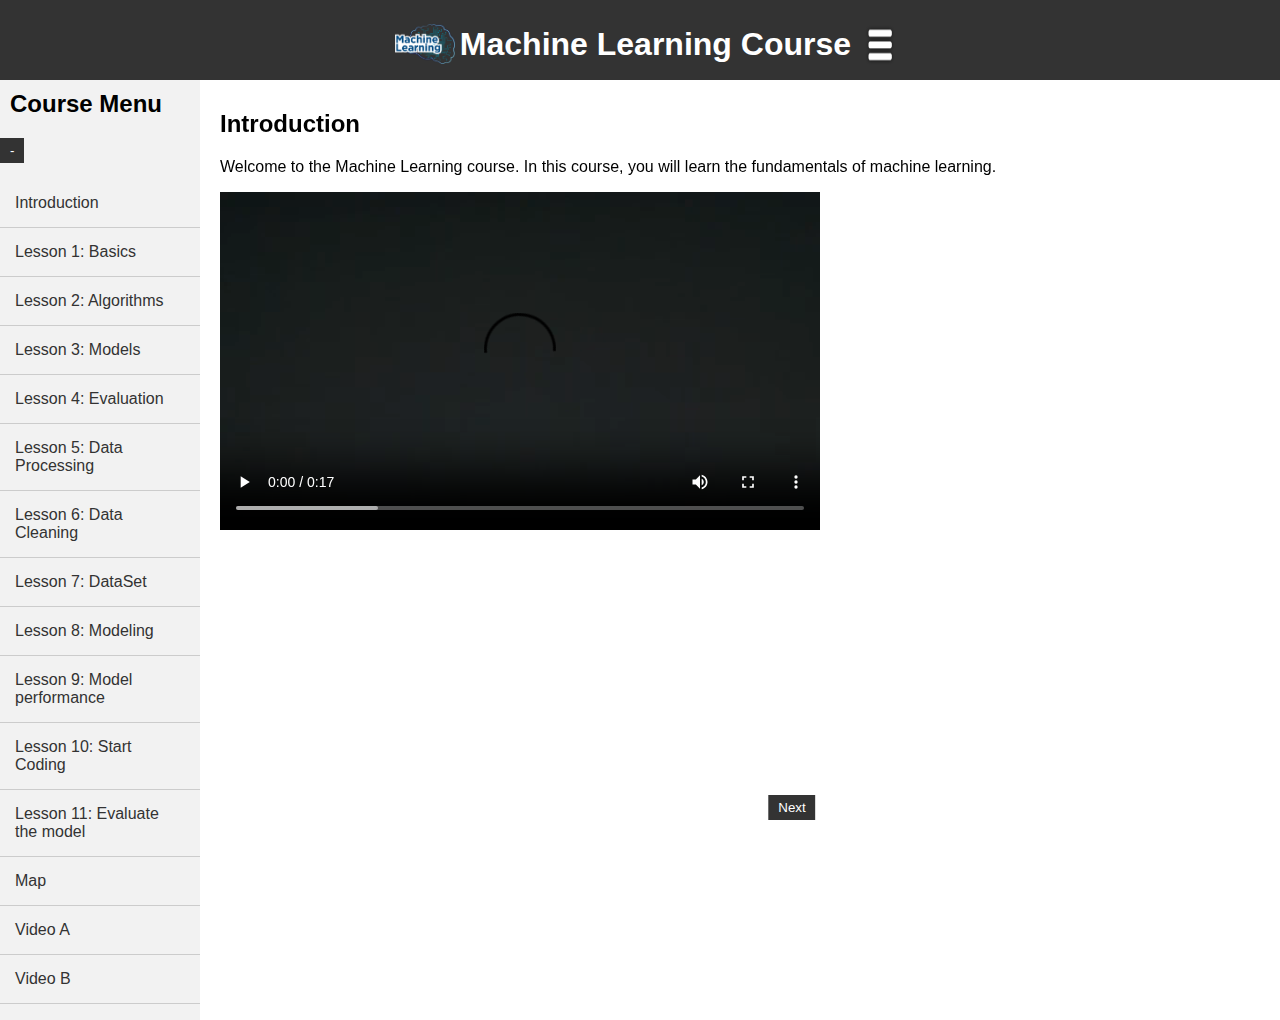
==== index.html @ f1b69571 "Rename Kh.html to index.html" ====
<!DOCTYPE html>
<html lang="en">
<head>
  <meta charset="UTF-8">
  <meta name="viewport" content="width=device-width, initial-scale=1.0">
  <title>Machine Learning Course</title>
  <link rel="stylesheet" href="kh.css">
  
</head>
<body>
  <header>
    <img src="11.png" alt="11">
    <h1>Machine Learning Course</h1>
    <button id="toggleMenuBtn" onclick="toggleMenuH()">
      <img src="icon.png" alt="Menu Icon">
    </button>
  </header>
  <div class="container">
    <nav id="courseMenu" >
      <div class="coursewithlock">
        <h2>Course Menu</h2>
        <button class="toggle-btn" onclick="toggleMenuHeight()">-</button>
      </div>
      <ul id="menuList">
        <li><a href="javascript:void(0)" class="menu-link" onclick="showSection('introduction')">Introduction</a></li>
        <!-- Lesson 1 -->
        <li class="dropdown">
          <a href="javascript:void(0)" class="dropbtn" onclick="toggleDropdown('lesson1Dropdown')">Lesson 1: Basics</a>
          <div id="lesson1Dropdown" class="dropdown-content">
            <a href="javascript:void(0)" class="menu-link" onclick="showSection('lesson1')">Content</a>
            <a href="javascript:void(0)" class="menu-link" onclick="showSection('video1')">Video</a>
            <a href="javascript:void(0)" class="menu-link" onclick="showSection('quiz1')">Quiz 1</a>
          </div>
        </li>
        <!-- Lesson 2 -->
        <li class="dropdown">
          <a href="javascript:void(0)" class="dropbtn" onclick="toggleDropdown('lesson2Dropdown')">Lesson 2: Algorithms</a>
          <div id="lesson2Dropdown" class="dropdown-content">
            <a href="javascript:void(0)" class="menu-link" onclick="showSection('lesson2')">Content</a>
            <a href="javascript:void(0)" class="menu-link" onclick="showSection('video2')">Video</a>
            <a href="javascript:void(0)" class="menu-link" onclick="showSection('quiz2')">Quiz 2</a>
          </div>
        </li>
        <!-- Lesson 3 -->
        <li class="dropdown">
          <a href="javascript:void(0)" class="dropbtn" onclick="toggleDropdown('lesson3Dropdown')">Lesson 3: Models</a>
          <div id="lesson3Dropdown" class="dropdown-content">
            <a href="javascript:void(0)" class="menu-link" onclick="showSection('lesson3')">Content</a>
            <a href="javascript:void(0)" class="menu-link" onclick="showSection('video3')">Video</a>
            <a href="javascript:void(0)" class="menu-link" onclick="showSection('quiz3')">Quiz 3</a>
          </div>
        </li>
        <!-- Lesson 4 -->
        <li class="dropdown">
          <a href="javascript:void(0)" class="dropbtn" onclick="toggleDropdown('lesson4Dropdown')">Lesson 4: Evaluation</a>
          <div id="lesson4Dropdown" class="dropdown-content">
            <a href="javascript:void(0)" class="menu-link" onclick="showSection('lesson4')">Content</a>
            <a href="javascript:void(0)" class="menu-link" onclick="showSection('video4')">Video</a>
            <a href="javascript:void(0)" class="menu-link" onclick="showSection('quiz4')">Quiz 4</a>
          </div>
        </li>
        <!-- Lesson 5 -->
        <li class="dropdown">
          <a href="javascript:void(0)" class="dropbtn" onclick="toggleDropdown('lesson5Dropdown')">Lesson 5: Data Processing</a>
          <div id="lesson5Dropdown" class="dropdown-content">
            <a href="javascript:void(0)" class="menu-link" onclick="showSection('lesson5')">Content</a>
            <a href="javascript:void(0)" class="menu-link" onclick="showSection('video5')">Video</a>
          </div>
        </li>
        <!-- Lesson 6 -->
        <li class="dropdown">
          <a href="javascript:void(0)" class="dropbtn" onclick="toggleDropdown('lesson6Dropdown')">Lesson 6: Data Cleaning</a>
          <div id="lesson6Dropdown" class="dropdown-content">
            <a href="javascript:void(0)" class="menu-link" onclick="showSection('lesson6')">Content</a>
            <a href="javascript:void(0)" class="menu-link" onclick="showSection('video6')">Video</a>
          </div>
        </li>
        <!-- Lesson 7 -->
        <li class="dropdown">
          <a href="javascript:void(0)" class="dropbtn" onclick="toggleDropdown('lesson7Dropdown')">Lesson 7: DataSet </a>
          <div id="lesson7Dropdown" class="dropdown-content">
            <a href="javascript:void(0)" class="menu-link" onclick="showSection('lesson7')">Content</a>
            <a href="javascript:void(0)" class="menu-link" onclick="showSection('video7')">Video</a>
          </div>
        </li>
         <!-- Lesson 8 -->
         <li class="dropdown">
          <a href="javascript:void(0)" class="dropbtn" onclick="toggleDropdown('lesson8Dropdown')">Lesson 8: Modeling </a>
          <div id="lesson8Dropdown" class="dropdown-content">
            <a href="javascript:void(0)" class="menu-link" onclick="showSection('lesson8')">Content</a>
            <a href="javascript:void(0)" class="menu-link" onclick="showSection('video8')">Video</a>
          </div>
        </li>
         <!-- Lesson 9 -->
         <li class="dropdown">
          <a href="javascript:void(0)" class="dropbtn" onclick="toggleDropdown('lesson9Dropdown')">Lesson 9: Model performance </a>
          <div id="lesson9Dropdown" class="dropdown-content">
            <a href="javascript:void(0)" class="menu-link" onclick="showSection('lesson9')">Content</a>
            <a href="javascript:void(0)" class="menu-link" onclick="showSection('video9')">Video</a>
          </div>
        </li>
           <!-- Lesson 10 -->
           <li class="dropdown">
            <a href="javascript:void(0)" class="dropbtn" onclick="toggleDropdown('lesson10Dropdown')">Lesson 10: Start Coding </a>
            <div id="lesson10Dropdown" class="dropdown-content">
              <a href="javascript:void(0)" class="menu-link" onclick="showSection('lesson10')">Content</a>
              <a href="javascript:void(0)" class="menu-link" onclick="showSection('video10')">Video</a>
            </div>
          </li>
                 <!-- Lesson 11 -->
                 <li class="dropdown">
                  <a href="javascript:void(0)" class="dropbtn" onclick="toggleDropdown('lesson11Dropdown')">Lesson 11: Evaluate the model </a>
                  <div id="lesson11Dropdown" class="dropdown-content">
                    <a href="javascript:void(0)" class="menu-link" onclick="showSection('lesson11')">Content</a>
                    <a href="javascript:void(0)" class="menu-link" onclick="showSection('video11')">Video</a>
                  </div>
                </li>
        <li><a href="javascript:void(0)" class="menu-link" onclick="showSection('map')">Map</a></li>
        <li><a href="javascript:void(0)" class="menu-link" onclick="showSection('video12')">Video A</a></li>
        <li><a href="javascript:void(0)" class="menu-link" onclick="showSection('video13')">Video B</a></li>
      </ul>
    </nav>
    <main>
      <section id="introduction" class="content-section">
        <h2>Introduction</h2>
        <p>Welcome to the Machine Learning course. In this course, you will learn the fundamentals of machine learning.</p>
        <video controls width="600" id="introVideo">
          <source src="welcome.mp4" type="video/mp4">
          Your browser does not support the video tag.
        </video>
        <button class="next" onclick="navigate('introduction', 'lesson1')">Next</button>
      </section>

        <!-- Lesson 1 -->

      <section id="lesson1" class="content-section">
        <h2>Lesson 1: Basics</h2>
        <p>This lesson covers the basics of machine learning including supervised and unsupervised learning.</p>
        <button class="back" onclick="navigate('lesson1', 'introduction')">Back</button>
        <button class="next" onclick="navigate('lesson1', 'video1')">Next</button>
      </section>
      <section id="video1" class="content-section">
        <h2>Video 1</h2>
        <video controls width="600" id="video1Video">
          <source src="video.mp4" type="video/mp4">
        </video>
        <button class="back" onclick="navigate('video1', 'lesson1')">Back</button>
        <button class="next" onclick="navigate('video1', 'quiz1')">Next</button>
      </section>
      <section id="quiz1" class="content-section">
        <h2>Quiz 1</h2>
        <div class="quiz">
          <form id="quizForm1">
            <div id="question1">
              <label>Question 1: What is supervised learning?</label><br>
              <input type="radio" name="q1" value="a"> A method where the model is trained on labeled data.<br>
              <input type="radio" name="q1" value="b"> A method where the model is trained on unlabeled data.<br>
              <input type="radio" name="q1" value="c"> a & b.<br>
              <input type="radio" name="q1" value="d"> None of the above.<br><br>
              <p id="quiz1Q1Result"></p>
              <button type="button" class="submitQuestion" data-next="question2">Submit</button>
              <button type="button" class="goQuestion" data-target="question2" disabled>Next Question</button>
            </div>
            <div id="question2" style="display: none;">
              <label>Question 2: Which algorithm is used for classification?</label><br>
              <input type="radio" name="q2" value="a"> Decision Tree<br>
              <input type="radio" name="q2" value="b"> Linear Regression<br>
              <input type="radio" name="q2" value="c"> a & b.<br>
              <input type="radio" name="q2" value="d"> None of the above.<br><br>
              <p id="quiz1Q2Result"></p>
              <button type="button" class="submitQuestion" data-next="question3">Submit</button>
              <button type="button" class="prevQuestion" data-target="question1">Prev Question</button>
              <button type="button" class="goQuestion" data-target="question3" disabled>Next Question</button>
            </div>
            <div id="question3" style="display: none;">
              <label>Question 3: What is overfitting?</label><br>
              <input type="radio" name="q3" value="a"> Model performs well on training data but poorly on new data.<br>
              <input type="radio" name="q3" value="b"> Model performs well on both training and new data.<br>
              <input type="radio" name="q3" value="c"> a & b.<br>
              <input type="radio" name="q3" value="d"> None of the above.<br><br>
              <p id="quiz1Q3Result"></p>
              <button type="button" class="submitQuestion" data-next="question4">Submit</button>
              <button type="button" class="prevQuestion" data-target="question2">Prev Question</button>
              <button type="button" class="goQuestion" data-target="question4" disabled>Next Question</button>
            </div>
            <div id="question4" style="display: none;">
              <label>Question 4: What is the main goal of supervised learning?</label><br>
              <input type="radio" name="q4" value="a"> Predict outcomes for new data.<br>
              <input type="radio" name="q4" value="b"> Cluster similar data points.<br>
              <input type="radio" name="q4" value="c"> a & b.<br>
              <input type="radio" name="q4" value="d"> None of the above.<br><br>
              <p id="quiz1Q4Result"></p>
              <button type="button" class="submitQuestion" data-next="question5">Submit</button>
              <button type="button" class="prevQuestion" data-target="question3">Prev Question</button>
              <button type="button" class="goQuestion" data-target="question5" disabled>Next Question</button>
            </div>
          </form>
        </div>
        <button class="back" onclick="navigate('quiz1', 'video1')">Back</button>
        <button class="next" onclick="navigate('quiz1', 'lesson2')">Next</button>
      </section>

        <!-- Lesson 2 -->

      <section id="lesson2" class="content-section">
        <h2>Lesson 2: Algorithms</h2>
        <p>Introduction to algorithms used in machine learning.</p>
        <button class="back" onclick="navigate('lesson2', 'quiz1')">Back</button>
        <button class="next" onclick="navigate('lesson2', 'video2')">Next</button>
      </section>
      <section id="video2" class="content-section">
        <h2>Video 2</h2>
        <video controls width="600" id="video2Video">
          <source src="video.mp4" type="video/mp4">
        </video>
        <button class="back" onclick="navigate('video2', 'lesson2')">Back</button>
        <button class="next" onclick="navigate('video2', 'quiz2')">Next</button>
      </section>
      <section id="quiz2" class="content-section">
        <h2>Quiz 2</h2>
        <div class="quiz">
          <form id="quizForm2">
            <div id="question5">
              <label>Question 1: What is a decision tree?</label><br>
              <input type="radio" name="q5" value="a"> A tree-like model used for decisions.<br>
              <input type="radio" name="q5" value="b"> A linear model used for predictions.<br>
              <input type="radio" name="q5" value="c"> a & b.<br>
              <input type="radio" name="q5" value="d"> None of the above.<br><br>
              <p id="quiz2Q1Result"></p>
              <button type="button" class="submitQuestion" data-next="question6">Submit</button>
              <button type="button" class="goQuestion" data-target="question6" disabled>Next Question</button>
            </div>
            <div id="question6" style="display: none;">
              <label>Question 2: Which algorithm is used for regression?</label><br>
              <input type="radio" name="q6" value="a"> Decision Tree<br>
              <input type="radio" name="q6" value="b"> Linear Regression<br>
              <input type="radio" name="q6" value="c"> a & b.<br>
              <input type="radio" name="q6" value="d"> None of the above.<br><br>
              <p id="quiz2Q2Result"></p>
              <button type="button" class="submitQuestion" data-next="question7">Submit</button>
              <button type="button" class="prevQuestion" data-target="question5">Prev Question</button>
              <button type="button" class="goQuestion" data-target="question7" disabled>Next Question</button>
            </div>
            <div id="question7" style="display: none;">
              <label>Question 3: What is pruning in decision trees?</label><br>
              <input type="radio" name="q7" value="a"> Removing sections of the tree to avoid overfitting.<br>
              <input type="radio" name="q7" value="b"> Adding more branches to increase accuracy.<br>
              <input type="radio" name="q7" value="c"> a & b.<br>
              <input type="radio" name="q7" value="d"> None of the above.<br><br>
              <p id="quiz2Q3Result"></p>
              <button type="button" class="submitQuestion" data-next="question8">Submit</button>
              <button type="button" class="prevQuestion" data-target="question6">Prev Question</button>
              <button type="button" class="goQuestion" data-target="question8" disabled>Next Question</button>
            </div>
            <div id="question8" style="display: none;">
              <label>Question 4: What is ensemble learning?</label><br>
              <input type="radio" name="q8" value="a"> Using multiple models to improve accuracy.<br>
              <input type="radio" name="q8" value="b"> Using a single model for predictions.<br>
              <input type="radio" name="q8" value="c"> a & b.<br>
              <input type="radio" name="q8" value="d"> None of the above.<br><br>
              <p id="quiz2Q4Result"></p>
              <button type="button" class="submitQuestion" data-next="question9">Submit</button>
              <button type="button" class="prevQuestion" data-target="question7">Prev Question</button>
              <button type="button" class="goQuestion" data-target="question9" disabled>Next Question</button>
            </div>
          </form>
        </div>
        <button class="back" onclick="navigate('quiz2', 'video2')">Back</button>
        <button class="next" onclick="navigate('quiz2', 'lesson3')">Next</button>
      </section>

        <!-- Lesson 3 -->

      <section id="lesson3" class="content-section">
        <h2>Lesson 3: Models</h2>
        <p>Types of models used in machine learning.</p>
        <button class="back" onclick="navigate('lesson3', 'quiz2')">Back</button>
        <button class="next" onclick="navigate('lesson3', 'video3')">Next</button>
      </section>
      <section id="video3" class="content-section">
        <h2>Video 3</h2>
        <video controls width="600" id="video3Video">
          <source src="video.mp4" type="video/mp4">
          Your browser does not support the video tag.
        </video>
        <button class="back" onclick="navigate('video3', 'lesson3')">Back</button>
        <button class="next" onclick="navigate('video3', 'quiz3')">Next</button>
      </section>
      <section id="quiz3" class="content-section">
        <h2>Quiz 3</h2>
        <div class="quiz">
          <form id="quizForm3">
            <div id="question9">
              <label>Question 1: What is logistic regression used for?</label><br>
              <input type="radio" name="q9" value="a"> Classification<br>
              <input type="radio" name="q9" value="b"> Regression<br>
              <input type="radio" name="q9" value="c"> a & b.<br>
              <input type="radio" name="q9" value="d"> None of the above.<br><br>
              <p id="quiz3Q1Result"></p>
              <button type="button" class="submitQuestion" data-next="question10">Submit</button>
              <button type="button" class="goQuestion" data-target="question10" disabled>Next Question</button>
            </div>
            <div id="question10" style="display: none;">
              <label>Question 2: Which model is used for clustering?</label><br>
              <input type="radio" name="q10" value="a"> K-Means<br>
              <input type="radio" name="q10" value="b"> Linear Regression<br>
              <input type="radio" name="q10" value="c"> a & b.<br>
              <input type="radio" name="q10" value="d"> None of the above.<br><br>
              <p id="quiz3Q2Result"></p>
              <button type="button" class="submitQuestion" data-next="question11">Submit</button>
              <button type="button" class="prevQuestion" data-target="question9">Prev Question</button>
              <button type="button" class="goQuestion" data-target="question11" disabled>Next Question</button>
            </div>
            <div id="question11" style="display: none;">
              <label>Question 3: What is regularization in machine learning?</label><br>
              <input type="radio" name="q11" value="a"> Technique to prevent overfitting.<br>
              <input type="radio" name="q11" value="b"> Method to increase model complexity.<br>
              <input type="radio" name="q11" value="c"> a & b.<br>
              <input type="radio" name="q11" value="d"> None of the above.<br><br>
              <p id="quiz3Q3Result"></p>
              <button type="button" class="submitQuestion" data-next="question12">Submit</button>
              <button type="button" class="prevQuestion" data-target="question10">Prev Question</button>
              <button type="button" class="goQuestion" data-target="question12" disabled>Next Question</button>
            </div>
            <div id="question12" style="display: none;">
              <label>Question 4: What is the purpose of feature scaling?</label><br>
              <input type="radio" name="q12" value="a"> Standardize the range of independent variables.<br>
              <input type="radio" name="q12" value="b"> Increase the number of features.<br>
              <input type="radio" name="q12" value="c"> a & b.<br>
              <input type="radio" name="q12" value="d"> None of the above.<br><br>
              <p id="quiz3Q4Result"></p>
              <button type="button" class="submitQuestion" data-next="question13">Submit</button>
              <button type="button" class="prevQuestion" data-target="question11">Prev Question</button>
              <button type="button" class="goQuestion" data-target="question13" disabled>Next Question</button>
            </div>
          </form>
        </div>
        <button class="back" onclick="navigate('quiz3', 'video3')">Back</button>
        <button class="next" onclick="navigate('quiz3', 'lesson4')">Next</button>
      </section>

        <!-- Lesson 4 -->

      <section id="lesson4" class="content-section">
        <h2>Lesson 4: Evaluation</h2>
        <p>Methods to evaluate machine learning models.</p>
        <button class="back" onclick="navigate('lesson4', 'quiz3')">Back</button>
        <button class="next" onclick="navigate('lesson4', 'video4')">Next</button>
      </section>
      <section id="video4" class="content-section">
        <h2>Video 4</h2>
        <video controls width="600" id="video4Video">
          <source src="video.mp4" type="video/mp4">
          Your browser does not support the video tag.
        </video>
        <button class="back" onclick="navigate('video4', 'lesson4')">Back</button>
        <button class="next" onclick="navigate('video4', 'quiz4')">Next</button>
      </section>
      <section id="quiz4" class="content-section">
        <h2>Quiz 4</h2>
        <div class="quiz">
          <form id="quizForm4">
            <div id="question13">
              <label>Question 1: What is cross-validation?</label><br>
              <input type="radio" name="q13" value="a"> Technique to divide data into training and test sets.<br>
              <input type="radio" name="q13" value="b"> Technique to assess model performance.<br>
              <input type="radio" name="q13" value="c"> a & b.<br>
              <input type="radio" name="q13" value="d"> None of the above.<br><br>
              <p id="quiz4Q1Result"></p>
              <button type="button" class="submitQuestion" data-next="question14">Submit</button>
              <button type="button" class="goQuestion" data-target="question14" disabled>Next Question</button>
            </div>
            <div id="question14" style="display: none;">
              <label>Question 2: What is AUC-ROC used for?</label><br>
              <input type="radio" name="q14" value="a"> Measure of model accuracy.<br>
              <input type="radio" name="q14" value="b"> Measure of model performance.<br>
              <input type="radio" name="q14" value="c"> a & b.<br>
              <input type="radio" name="q14" value="d"> None of the above.<br><br>
              <p id="quiz4Q2Result"></p>
              <button type="button" class="submitQuestion" data-next="question15">Submit</button>
              <button type="button" class="prevQuestion" data-target="question13">Prev Question</button>
              <button type="button" class="goQuestion" data-target="question15" disabled>Next Question</button>
            </div>
            <div id="question15" style="display: none;">
              <label>Question 3: What is the confusion matrix?</label><br>
              <input type="radio" name="q15" value="a"> Matrix that evaluates model performance.<br>
              <input type="radio" name="q15" value="b"> Matrix that visualizes data points.<br>
              <input type="radio" name="q15" value="c"> a & b.<br>
              <input type="radio" name="q15" value="d"> None of the above.<br><br>
              <p id="quiz4Q3Result"></p>
              <button type="button" class="submitQuestion" data-next="question16">Submit</button>
              <button type="button" class="prevQuestion" data-target="question14">Prev Question</button>
              <button type="button" class="goQuestion" data-target="question16" disabled>Next Question</button>
            </div>
            <div id="question16" style="display: none;">
              <label>Question 4: What is precision?</label><br>
              <input type="radio" name="q16" value="a"> Ratio of true positives to predicted positives.<br>
              <input type="radio" name="q16" value="b"> Ratio of true positives to actual positives.<br>
              <input type="radio" name="q16" value="c"> a & b.<br>
              <input type="radio" name="q16" value="d"> None of the above.<br><br>
              <p id="quiz4Q4Result"></p>
              <button type="button" class="submitQuestion" data-next="question17">Submit</button>
              <button type="button" class="prevQuestion" data-target="question15">Prev Question</button>
              <button type="button" class="goQuestion" data-target="question17" disabled>Next Question</button>
            </div>
          </form>
        </div>
        <button class="back" onclick="navigate('quiz4', 'video4')">Back</button>
        <button class="next" onclick="navigate('quiz4', 'lesson5')">Next</button>
      </section>
        <!-- Lesson 5 -->
      <section id="lesson5" class="content-section">
        <h2>Lesson 5: Data Processing</h2>
        <p>Techniques for preprocessing data in machine learning.</p>
        <button class="back" onclick="navigate('lesson5', 'quiz4')">Back</button>
        <button class="next" onclick="navigate('lesson5', 'video5')">Next</button>
      </section>
      
      <section id="video5" class="content-section">
        <h2>Video 5</h2>
        <video controls width="600" id="video5Video">
          <source src="video.mp4" type="video/mp4">
          Your browser does not support the video tag.
        </video>
        <button class="back" onclick="navigate('video5', 'lesson5')">Back</button>
        <button class="next" onclick="navigate('video5', 'lesson6')">Next</button>
      </section>
        <!-- Lesson 6 -->
      <section id="lesson6" class="content-section">
        <h2>Lesson 6: Data Cleaning</h2>
        <p>Techniques for preprocessing data in machine learning.</p>
        <button class="back" onclick="navigate('lesson6', 'video5')">Back</button>
        <button class="next" onclick="navigate('lesson6', 'video6')">Next</button>
      </section>
      <section id="video6" class="content-section">
        <h2>Video 6</h2>
        <video controls width="600" id="video6Video">
          <source src="video.mp4" type="video/mp4">
          Your browser does not support the video tag.
        </video>
        <button class="back" onclick="navigate('video6', 'lesson6')">Back</button>
        <button class="next" onclick="navigate('video6', 'lesson7')">Next</button>
      </section>

      <!-- Lesson 7 -->
      <section id="lesson7" class="content-section">
      <h2>Lesson 7: DataSet</h2>
      <p>Techniques for preprocessing data in machine learning.</p>
      <button class="back" onclick="navigate('lesson7', 'video6')">Back</button>
      <button class="next" onclick="navigate('lesson7', 'video7')">Next</button>
    </section>
    
    <section id="video7" class="content-section">
      <h2>Video 7</h2>
      <video controls width="600" id="video7Video">
        <source src="video.mp4" type="video/mp4">
        Your browser does not support the video tag.
      </video>
      <button class="back" onclick="navigate('video7', 'lesson7')">Back</button>
      <button class="next" onclick="navigate('video7', 'lesson8')">Next</button>
    </section>
      <!-- Lesson 8 -->
      <section id="lesson8" class="content-section">
      <h2>Lesson 8: Modeling</h2>
      <p>Techniques for preprocessing data in machine learning.</p>
      <button class="back" onclick="navigate('lesson8', 'video7')">Back</button>
      <button class="next" onclick="navigate('lesson8', 'video8')">Next</button>
    </section>
    
    <section id="video8" class="content-section">
      <h2>Video 8</h2>
      <video controls width="600" id="video8Video">
        <source src="video.mp4" type="video/mp4">
        Your browser does not support the video tag.
      </video>
      <button class="back" onclick="navigate('video8', 'lesson8')">Back</button>
      <button class="next" onclick="navigate('video8', 'lesson9')">Next</button>
    </section>

      <!-- Lesson 9 -->
      <section id="lesson9" class="content-section">
        <h2>Lesson 9: Model performance</h2>
        <p>Techniques for preprocessing data in machine learning.</p>
        <button class="back" onclick="navigate('lesson9', 'video8')">Back</button>
        <button class="next" onclick="navigate('lesson9', 'video9')">Next</button>
      </section>
      
      <section id="video9" class="content-section">
        <h2>Video 9</h2>
        <video controls width="600" id="video9Video">
          <source src="video.mp4" type="video/mp4">
          Your browser does not support the video tag.
        </video>
        <button class="back" onclick="navigate('video9', 'lesson9')">Back</button>
        <button class="next" onclick="navigate('video9', 'lesson10')">Next</button>
      </section>
      <!-- Lesson 10 -->
      <section id="lesson10" class="content-section">
        <h2>Lesson 10: Start coding</h2>
        <p>Techniques for preprocessing data in machine learning.</p>
        <button class="back" onclick="navigate('lesson10', 'video9')">Back</button>
        <button class="next" onclick="navigate('lesson10', 'video10')">Next</button>
      </section>
      
      <section id="video10" class="content-section">
        <h2>Video 19</h2>
        <video controls width="600" id="video10Video">
          <source src="video.mp4" type="video/mp4">
          Your browser does not support the video tag.
        </video>
        <button class="back" onclick="navigate('video10', 'lesson10')">Back</button>
        <button class="next" onclick="navigate('video10', 'lesson11')">Next</button>
      </section>
      <!-- Lesson 11 -->
      <section id="lesson11" class="content-section">
        <h2>Lesson 11: evaluate the model</h2>
        <p>Techniques for preprocessing data in machine learning.</p>
        <button class="back" onclick="navigate('lesson11', 'video10')">Back</button>
        <button class="next" onclick="navigate('lesson11', 'video11')">Next</button>
      </section>
      
      <section id="video11" class="content-section">
        <h2>Video 11</h2>
        <video controls width="600" id="video11Video">
          <source src="video.mp4" type="video/mp4">
          Your browser does not support the video tag.
        </video>
        <button class="back" onclick="navigate('video11', 'lesson11')">Back</button>
        <button class="next" onclick="navigate('video11', 'map')">Next</button>
      </section>


      <section id="map" class="content-section">
        <h2>The location of the university that can learn ML on it</h2>
        <div class="map-buttons">
          <button onclick="highlightLocation('KAU')">KAU</button>
          <button onclick="highlightLocation('KSU')">KSU</button>
          <button onclick="highlightLocation('KFUPM')">KFUPM</button>
          <button onclick="highlightLocation('PSU')">PSU</button>
          <button onclick="highlightLocation('Alfaisal')">Alfaisal</button>
          <button onclick="highlightLocation('Effat')">Effat</button>
          <button onclick="highlightLocation('UQU')">UQU</button>
          <button onclick="highlightAllLocations()">Show All</button>
          <!-- Add more buttons as needed -->
        </div>
        <div id="mapContainer">
          <svg width="800" height="600" xmlns="http://www.w3.org/2000/svg" viewBox="0 0 800 600">
            <image href="map.gif" width="800" height="600" />
            <!-- Example pins -->
            <path id="kau" d="M100,130 L110,130 L105,150 Z" fill="green" onclick="showLocation('KAU')" visibility="hidden"></path>
            <path id="ksu" d="M200,180 L210,180 L205,200 Z" fill="blue" onclick="showLocation('KSU')" visibility="hidden"></path>
            <path id="kfupm" d="M300,230 L310,230 L305,250 Z" fill="red" onclick="showLocation('KFUPM')" visibility="hidden"></path>
            <path id="psu" d="M400,280 L410,280 L405,300 Z" fill="purple" onclick="showLocation('PSU')" visibility="hidden"></path>
            <path id="alfaisal" d="M500,330 L510,330 L505,350 Z" fill="orange" onclick="showLocation('Alfaisal')" visibility="hidden"></path>
            <path id="effat" d="M600,380 L610,380 L605,400 Z" fill="yellow" onclick="showLocation('Effat')" visibility="hidden"></path>
            <path id="uqu" d="M700,430 L710,430 L705,450 Z" fill="cyan" onclick="showLocation('UQU')" visibility="hidden"></path>
            <!-- Add more paths for other locations -->
          </svg>
        </div>
        <button class="back" onclick="navigate('map', 'video11')">Back</button>
        <button class="next" onclick="navigate('map', 'video12')">Next</button>
      </section>
      <section id="video12" class="content-section">
        <h2>End of the course A</h2>
        <video controls width="600" id="videoMain">
          <source src="video.mp4" type="video/mp4">
          Your browser does not support the video tag.
        </video>
        <button class="back" onclick="navigate('video12', 'map')">Back</button>
        <button class="next" onclick="navigate('video12', 'video13')">Next</button>
      </section>
      <section id="video13" class="content-section">
        <h2>End of the course B</h2>
        <video controls width="600" id="videoMain">
          <source src="video.mp4" type="video/mp4">
          Your browser does not support the video tag.
        </video>
        <button class="back" onclick="navigate('video13', 'video12')">Back</button>
      </section>
    </main>
  </div>
  <!-- <script>
    function toggleMenuHeight() {
    const menu = document.getElementById('courseMenu');
    menu.classList.toggle('expanded');
  }
  </script> -->
  <script src="kh.js" ></script>
</body>
</html>
---- kh.css ----
body {
  font-family: Arial, sans-serif;
  margin: 0;
  padding: 0;
}

header {
  background-color: #333;
  color: white;
  text-align: center;
  padding: 10px;
  position: fixed;
  width: 100%;
  top: 0;
  z-index: 1000;
}

header img {
  height: 40px;
  vertical-align: middle;
}

header h1 {
  display: inline-block;
  margin: 0;
  vertical-align: middle;
}

#toggleMenuBtn {
  background: none;
  border: none;
  cursor: pointer;
}

#toggleMenuBtn img {
  width: 30px; /* Adjust the width of the icon inside the button */
}

#courseMenu h2 {
  display: inline-block;
  margin: 20px;
  margin-bottom: 10px;
  margin-left: 10px;
  vertical-align: center;
}

#courseMenu.expanded {
  height: 300px; /* Height when expanded */
  overflow-y: scroll;
}

.container {
  margin-top: 70px;
  display: flex;
}

nav {
  flex: 0 0 200px;
  background-color: #f2f2f2;
  position: sticky;
  top: 70px;
}

nav ul {
  list-style-type: none;
  padding: 0;
}

nav ul li {
  padding: 10px;
  border-bottom: 1px solid #ccc;
}

nav ul li a {
  color: #333;
  text-decoration: none;
  display: block;
  padding: 5px;
}

nav ul li a:hover {
  background-color: #ddd;
}

nav .dropdown {
  position: relative;
}

nav .dropdown .dropdown-content {
  display: none;
  position: absolute;
  background-color: #f9f9f9;
  box-shadow: 0px 8px 16px 0px rgba(0, 0, 0, 0.2);
  z-index: 1;
}

nav .dropdown:hover .dropdown-content {
  display: block;
}

main {
  flex: 1;
  padding: 20px;
}

section {
  margin-bottom: 20px;
  display: none; /* Hide all sections by default */
}

.content-section {
  display: none;
}

#introduction {
  display: block; /* Show the introduction by default */
}

video {
  max-width: 100%;
}

.quiz {
  background-color: #f9f9f9;
  padding: 10px;
  border: 1px solid #ccc;
}

.quiz form {
  margin: 0;
}

.quiz label {
  font-weight: bold;
}

.quiz input[type="radio"] {
  margin-right: 10px;
}

.quiz button.submitQuestion {
  margin-top: 10px;
  padding: 5px 10px;
  background-color: #333;
  color: white;
  border: none;
  cursor: pointer;
}

.quiz button.submitQuestion:hover {
  background-color: #555;
}

.quiz button.prevQuestion,
.quiz button.goQuestion {
  margin-top: 10px;
  padding: 5px 10px;
  background-color: #333;
  color: white;
  border: none;
  cursor: pointer;
}

.quiz button.prevQuestion:hover,
.quiz button.goQuestion:hover {
  background-color: #555;
}

#mapContainer {
  width: 100%;
  height: 600px;
}

.map-buttons {
  margin-bottom: 20px;
}

.map-buttons button {
  padding: 5px 10px;
  margin-right: 5px;
  background-color: #333;
  color: white;
  border: none;
  cursor: pointer;
}

.map-buttons button:hover {
  background-color: #555;
}

button {
  margin-top: 10px;
  padding: 5px 10px;
  background-color: #333;
  color: white;
  border: none;
  cursor: pointer;
}

button:hover {
  background-color: #555;
}

/* Fix the iframe size */
iframe {
  width: 100%;
  height: 600px; /* Adjust the height as needed */
  border: none;
}

/* Ensure the next and back buttons are always at the bottom */
.content-section {
  position: relative;
  min-height: 700px; /* Adjust this height based on the content */
  padding-bottom: 70px; /* Space for the buttons */
}

button.back {
  position: absolute;
  bottom: 60px;
  left: 45%;
  transform: translateX(-50%);
}

button.next {
  position: absolute;
  bottom: 60px;
  left: 55%;
  transform: translateX(-50%);
}

/* Media Queries for responsiveness */

/* For tablets */
@media (max-width: 768px) {
  nav {
    flex: 0 0 150px;
  }

  .container {
    flex-direction: column;
  }

  main {
    padding: 10px;
    width: 97.5%;
  }

  #mapContainer {
    height: 400px;
  }

  .content-section {
    min-height: 500px;
  }
}

/* For mobile phones */
@media (max-width: 480px) {
  header h1 {
    font-size: 18px;
  }

  #toggleMenuBtn img {
    width: 20px;
  }

  nav {
    flex: 0 0 100px;
  }

  .container {
    flex-direction: column;
  }

  main {
    order: 1;
    padding: 5px;
  }

  .quiz button.submitQuestion,
  .quiz button.prevQuestion,
  .quiz button.goQuestion {
    padding: 5px;
    font-size: 14px;
  }

  #mapContainer {
    height: 300px;
  }

  .content-section {
    min-height: 400px;
  }

  button.back,
  button.next {
    bottom: 20px;
    left: 50%;
    transform: translateX(-50%);
  }
}
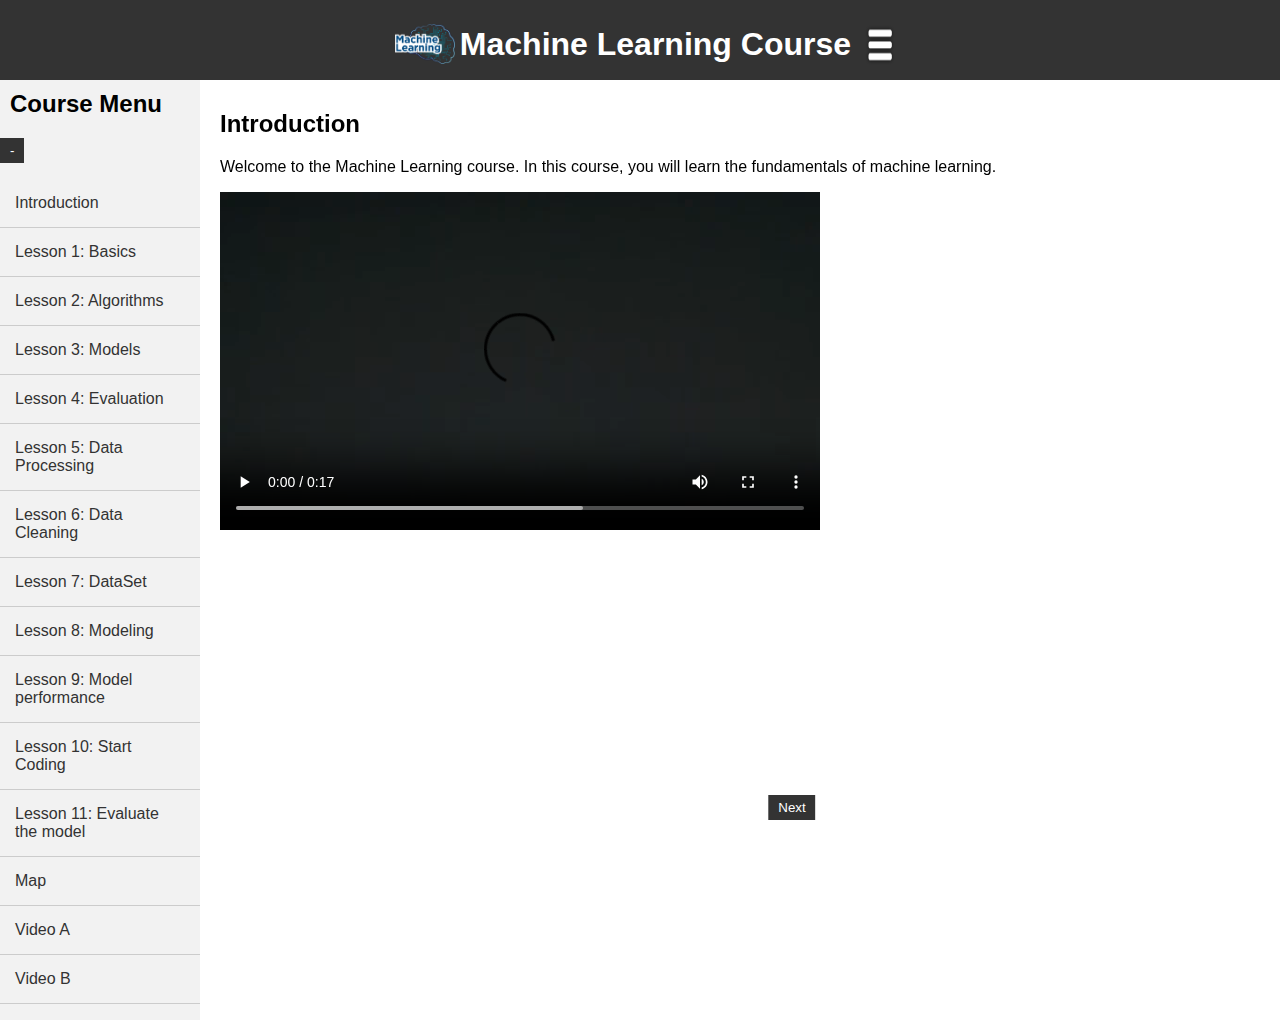
==== commit 20b6acc8: "Update index.html" ====
--- a/index.html
+++ b/index.html
@@ -21,6 +21,7 @@
         <h2>Course Menu</h2>
         <button class="toggle-btn" onclick="toggleMenuHeight()">-</button>
       </div>
+      <ul id="nav-links">
       <ul id="menuList">
         <li><a href="javascript:void(0)" class="menu-link" onclick="showSection('introduction')">Introduction</a></li>
         <!-- Lesson 1 -->
@@ -119,7 +120,9 @@
         <li><a href="javascript:void(0)" class="menu-link" onclick="showSection('video12')">Video A</a></li>
         <li><a href="javascript:void(0)" class="menu-link" onclick="showSection('video13')">Video B</a></li>
       </ul>
+    </ul>
     </nav>
+
     <main>
       <section id="introduction" class="content-section">
         <h2>Introduction</h2>
@@ -544,7 +547,7 @@
           <!-- Add more buttons as needed -->
         </div>
         <div id="mapContainer">
-          <svg width="800" height="600" xmlns="http://www.w3.org/2000/svg" viewBox="0 0 800 600">
+          <svg xmlns="http://www.w3.org/2000/svg" viewBox="0 0 800 600">
             <image href="map.gif" width="800" height="600" />
             <!-- Example pins -->
             <path id="kau" d="M100,130 L110,130 L105,150 Z" fill="green" onclick="showLocation('KAU')" visibility="hidden"></path>
--- a/kh.css
+++ b/kh.css
@@ -167,7 +167,7 @@
 }
 
 #mapContainer {
-  width: 100%;
+  width: 800px;
   height: 600px;
 }
 
@@ -228,75 +228,72 @@
   left: 55%;
   transform: translateX(-50%);
 }
-
-/* Media Queries for responsiveness */
-
-/* For tablets */
-@media (max-width: 768px) {
+@media (max-width: 428px) {
+  header {
+    padding: 10px 5px;
+  }
+
+  header h1 {
+    font-size: 20px;
+  }
+
+  #toggleMenuBtn {
+    display: inline-block;
+  }
+
   nav {
-    flex: 0 0 150px;
+    flex: 0 0 100%;
+    position: relative;
+    top: 0;
+  }
+
+
+  nav ul li {
+    padding: 5px;
+    text-align: center;
+  }
+
+  nav ul li a {
+    padding: 10px;
+    font-size: 16px;
+  }
+
+  nav .dropdown .dropdown-content {
+    position: static;
+    box-shadow: none;
   }
 
   .container {
     flex-direction: column;
+    margin-top: 60px;
   }
 
   main {
     padding: 10px;
-    width: 97.5%;
-  }
-
-  #mapContainer {
-    height: 400px;
-  }
-
-  .content-section {
-    min-height: 500px;
-  }
-}
-
-/* For mobile phones */
-@media (max-width: 480px) {
-  header h1 {
-    font-size: 18px;
-  }
-
-  #toggleMenuBtn img {
-    width: 20px;
-  }
-
-  nav {
-    flex: 0 0 100px;
-  }
-
-  .container {
-    flex-direction: column;
-  }
-
-  main {
-    order: 1;
-    padding: 5px;
-  }
-
-  .quiz button.submitQuestion,
-  .quiz button.prevQuestion,
-  .quiz button.goQuestion {
-    padding: 5px;
-    font-size: 14px;
-  }
-
-  #mapContainer {
-    height: 300px;
-  }
-
-  .content-section {
-    min-height: 400px;
-  }
-
-  button.back,
+  }
+
+  .quiz button,
+  .map-buttons button {
+    width: 50%;
+    margin-top: 5px;
+  }
+
+
   button.next {
-    bottom: 20px;
     left: 50%;
     transform: translateX(-50%);
   }
-}
+  button.back {
+      left: 30%;
+    transform: translateX(-50%);
+  }
+
+  .content-section {
+    padding-bottom: 100px;
+  }
+  
+  .mapContainer {
+  top: 40px;
+  width: 500px;
+  height: 600px;
+}}
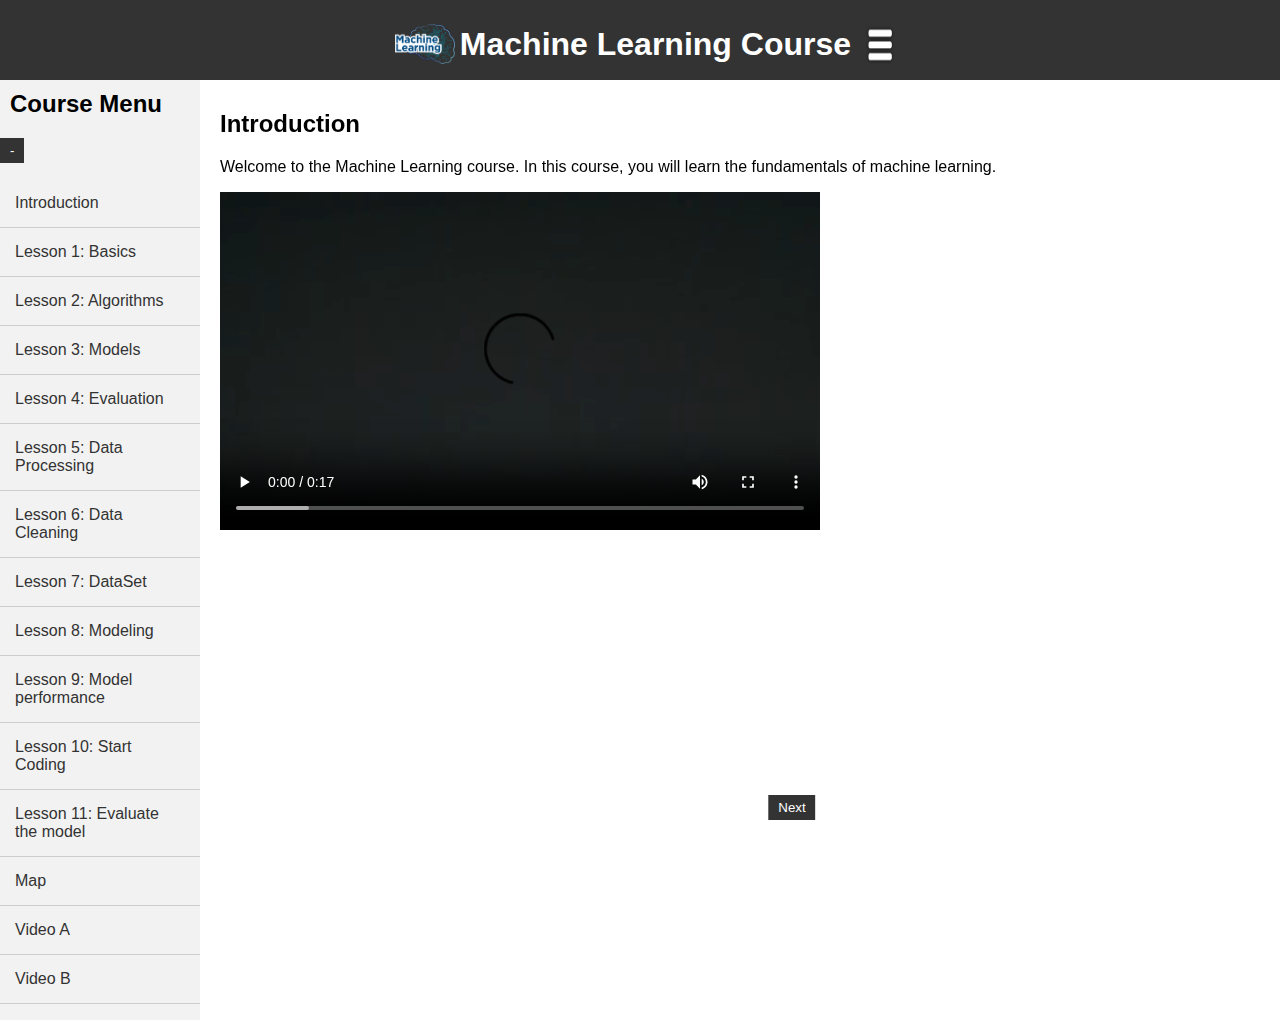
==== commit 90a2286e: "Update index.html" ====
--- a/index.html
+++ b/index.html
@@ -5,7 +5,6 @@
   <meta name="viewport" content="width=device-width, initial-scale=1.0">
   <title>Machine Learning Course</title>
   <link rel="stylesheet" href="kh.css">
-  
 </head>
 <body>
   <header>
